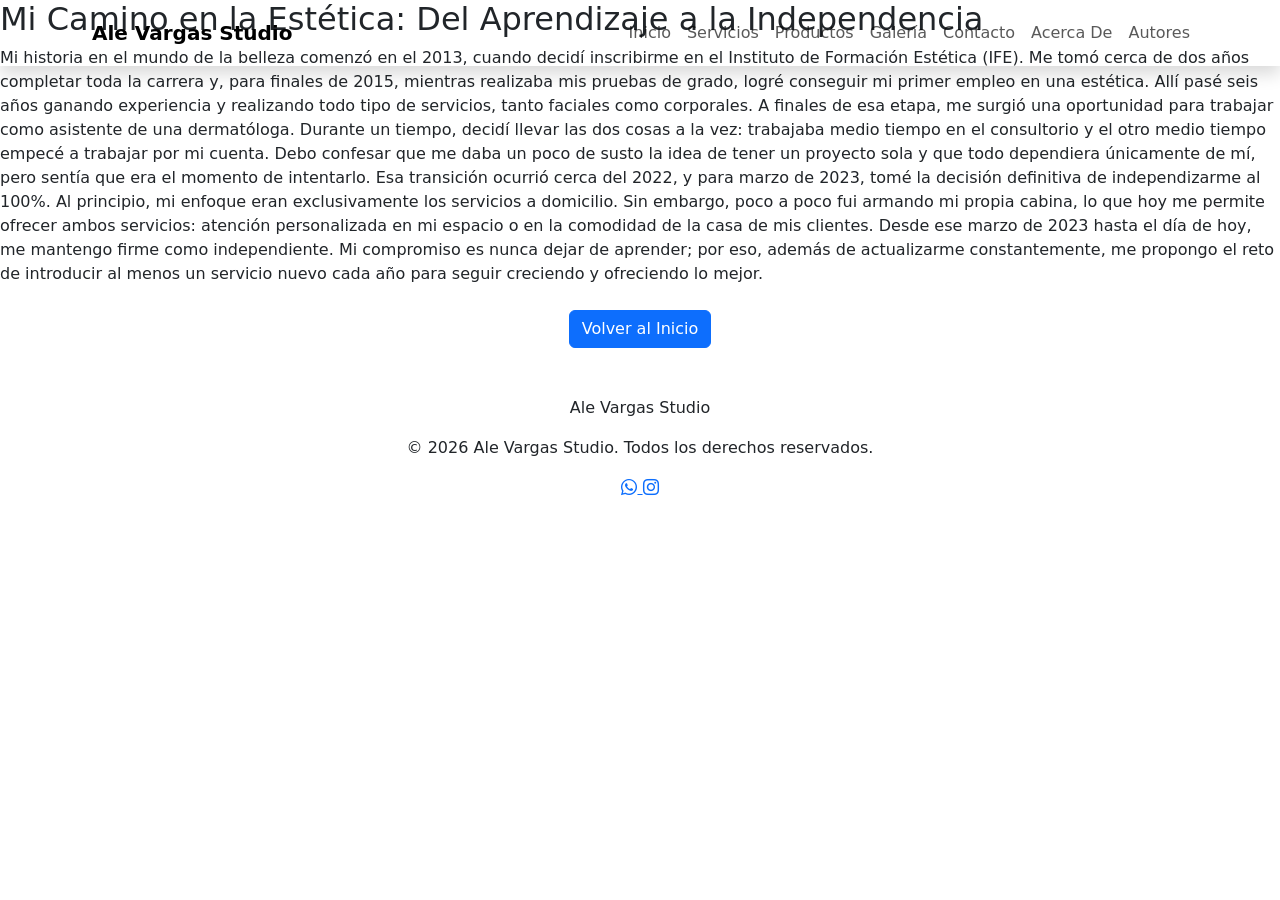
==== acercade.html @ 8d5a927e "Add files via upload" ====
<!DOCTYPE html> <!-- Define que el documento es HTML5 -->
<html lang="en"> <!-- Idioma del documento (aunque aquí está en inglés, tu contenido es español) -->

<head>
  <meta charset="UTF-8"> <!-- Permite caracteres especiales -->
  <meta name="viewport" content="width=device-width, initial-scale=1.0"> <!-- Hace el diseño responsive -->
  <title>Acerca De - Ale Vargas Studio</title> <!-- Título de la pestaña -->

  <!-- Bootstrap: framework CSS para estilos y layout -->
  <link href="https://cdn.jsdelivr.net/npm/bootstrap@5.3.0/dist/css/bootstrap.min.css" rel="stylesheet">

  <!-- Librería de iconos -->
  <link href="https://cdn.jsdelivr.net/npm/bootstrap-icons/font/bootstrap-icons.css" rel="stylesheet">

  <!-- CSS personalizado -->
  <link rel="stylesheet" href="css/styles.css">
</head>

<body>

   <!-- NAVBAR: barra de navegación -->
    <nav class="navbar navbar-expand-lg shadow fixed-top">
        <div class="container">

            <!-- LOGO + NOMBRE clickeable -->
            <a href="index.html" class="navbar-brand d-flex align-items-center fw-bold">
                <img id="logoNav" style="height:40px; width:auto; margin-right:10px;"> <!-- Logo dinámico -->
                Ale Vargas Studio
            </a>

            <!-- Audio de fondo -->
            <audio autoplay loop id="musica">
                <source src="assets/audio/musica.mp3" type="audio/mpeg">
            </audio>

            <!-- BOTÓN para menú en móvil -->
            <button class="navbar-toggler" type="button" data-bs-toggle="collapse" data-bs-target="#menu">
                <span class="navbar-toggler-icon"></span>
            </button>

            <!-- MENÚ de navegación -->
            <div class="collapse navbar-collapse" id="menu">
                <ul class="navbar-nav ms-auto text-center">
                    <!-- Links a otras páginas -->
                    <li class="nav-item"><a class="nav-link" href="index.html">Inicio</a></li>
                    <li class="nav-item"><a class="nav-link" href="servicios.html">Servicios</a></li>
                    <li class="nav-item"><a class="nav-link" href="productos.html">Productos</a></li>
                    <li class="nav-item"><a class="nav-link" href="galeria.html">Galería</a></li>
                    <li class="nav-item"><a class="nav-link" href="contacto.html">Contacto</a></li>
                    <li class="nav-item"><a class="nav-link" href="acercade.html">Acerca De</a></li>
                    <li class="nav-item"><a class="nav-link" href="autores.html">Autores</a></li>
                </ul>
            </div>

        </div>
    </nav>

  <!-- CONTENEDOR principal con fondo personalizado -->
  <div class="ulta-container">

    <!-- Tarjeta visual que contiene todo el contenido -->
    <div class="ulta-card">

      <!-- Contenido interno -->
      <div class="ulta-content">

        <!-- Título principal -->
        <h2 class="ulta-title">Mi Camino en la Estética: Del Aprendizaje a la Independencia</h2>

        <!-- Texto largo descriptivo (historia del negocio) -->
        <p class="ulta-text">
          <!-- Historia profesional -->
          Mi historia en el mundo de la belleza comenzó en el 2013, cuando decidí inscribirme en el Instituto de
          Formación Estética (IFE). Me tomó cerca de dos años completar toda la carrera y, para finales de 2015,
          mientras realizaba mis pruebas de grado, logré conseguir mi primer empleo en una estética. Allí pasé seis años
          ganando experiencia y realizando todo tipo de servicios, tanto faciales como corporales.
          A finales de esa etapa, me surgió una oportunidad para trabajar como asistente de una dermatóloga. Durante un
          tiempo, decidí llevar las dos cosas a la vez: trabajaba medio tiempo en el consultorio y el otro medio tiempo
          empecé a trabajar por mi cuenta. Debo confesar que me daba un poco de susto la idea de tener un proyecto sola
          y que todo dependiera únicamente de mí, pero sentía que era el momento de intentarlo.
          Esa transición ocurrió cerca del 2022, y para marzo de 2023, tomé la decisión definitiva de independizarme al
          100%. Al principio, mi enfoque eran exclusivamente los servicios a domicilio. Sin embargo, poco a poco fui
          armando mi propia cabina, lo que hoy me permite ofrecer ambos servicios: atención personalizada en mi espacio
          o en la comodidad de la casa de mis clientes.
          Desde ese marzo de 2023 hasta el día de hoy, me mantengo firme como independiente. Mi compromiso es nunca
          dejar de aprender; por eso, además de actualizarme constantemente, me propongo el reto de introducir al menos
          un servicio nuevo cada año para seguir creciendo y ofreciendo lo mejor.
        </p>

        <!-- Contenedor donde JS insertará imágenes dinámicamente -->
        <div id="galeria" class="mt-4 row"></div>

      </div>

      <!-- BOTÓN para volver al inicio -->
      <div class="text-center mb-5">
        <a href="index.html" class="btn btn-primary">Volver al Inicio</a>
      </div>

    </div>
  </div>

  <!-- FOOTER: pie de página -->
  <footer class="footer-glass text-center">

    <div class="container">

      <!-- Nombre de la marca -->
      <p class="footer-brand">Ale Vargas Studio</p>

      <!-- Derechos de autor -->
      <p class="footer-copy">© 2026 Ale Vargas Studio. Todos los derechos reservados.</p>

      <!-- Redes sociales -->
      <div class="social-icons">

        <!-- WhatsApp -->
        <a href="https://api.whatsapp.com/send/?phone=86321517&text&type=phone_number&app_absent=0" target="_blank"
          class="social-icon whatsapp">
          <i class="bi bi-whatsapp"></i>
        </a>

        <!-- Instagram -->
        <a href="https://www.instagram.com/alevargas_studio/" target="_blank" class="social-icon instagram">
          <i class="bi bi-instagram"></i>
        </a>

      </div>

    </div>

  </footer>

  <!-- Script JS que probablemente carga la galería dinámica -->
  <script src="js/acercade.js"></script>

</body>

</html>
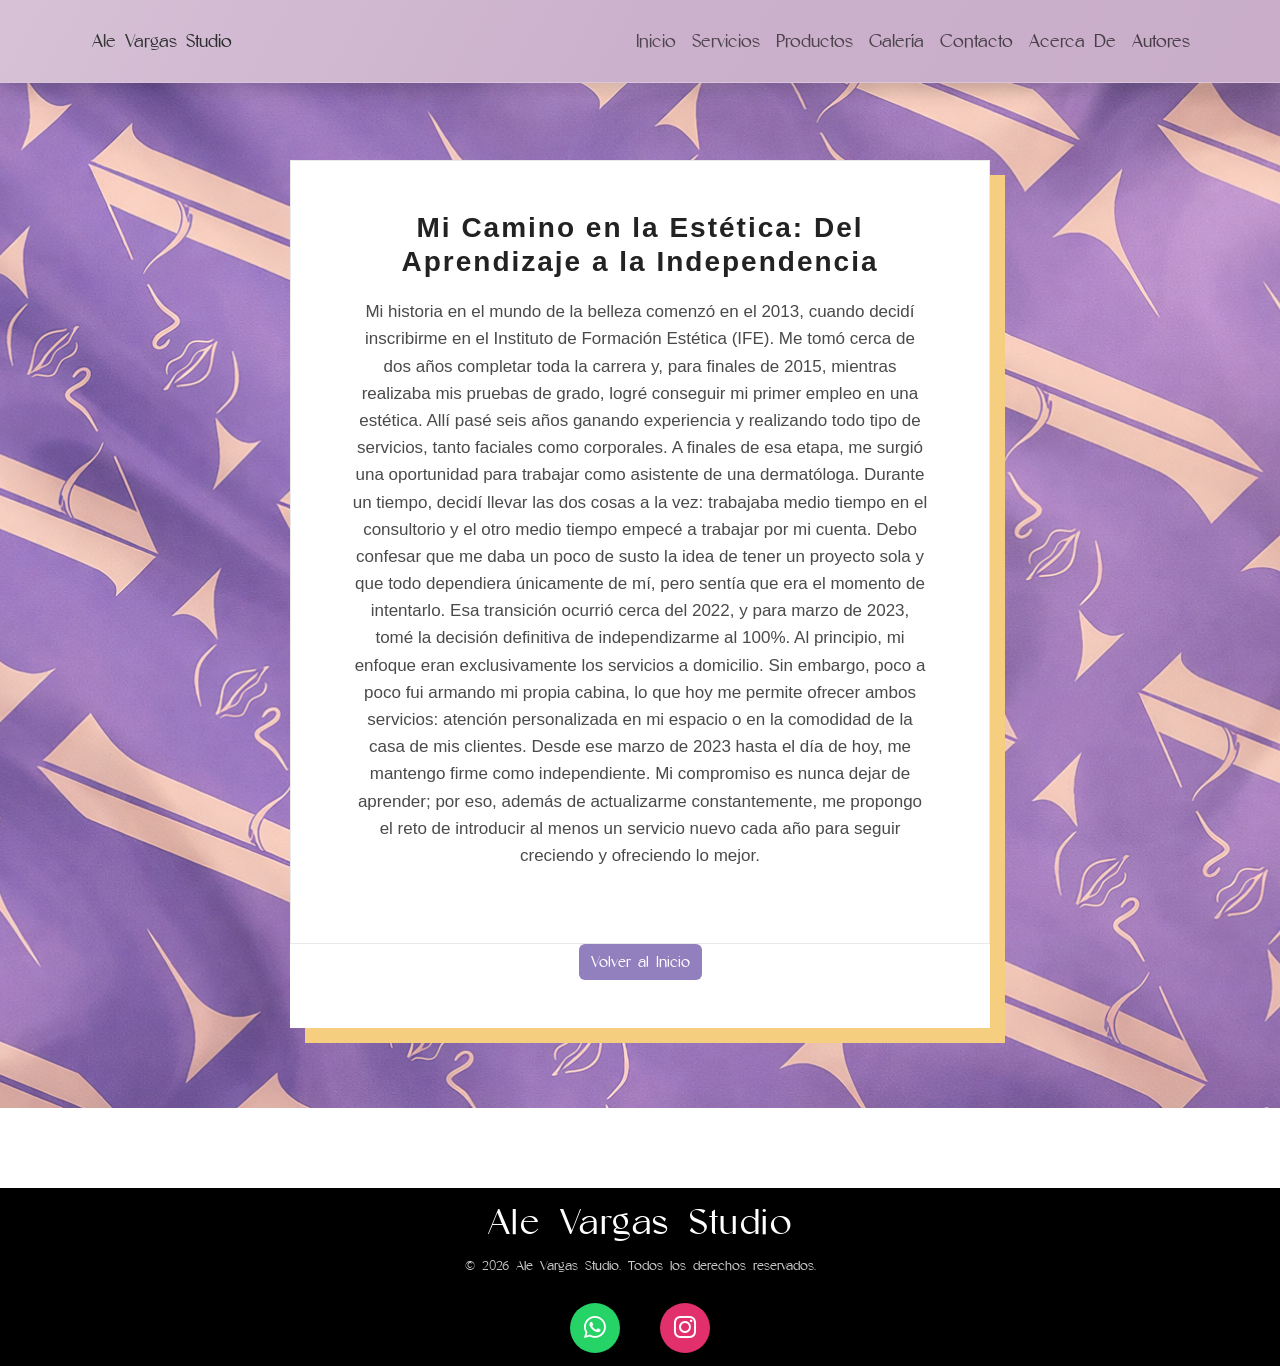
==== commit ba3b1ca6: "Update acercade.html" ====
--- a/acercade.html
+++ b/acercade.html
@@ -18,30 +18,30 @@
 
 <body>
 
-   <!-- NAVBAR: barra de navegación -->
+    <!-- Audio automático en loop -->
+    <audio autoplay loop id="musica">
+        <source src="assets/audio/musica.mp3" type="audio/mpeg"> <!-- Archivo de audio -->
+    </audio>
+
+    <!-- NAVBAR fija arriba -->
     <nav class="navbar navbar-expand-lg shadow fixed-top">
         <div class="container">
 
-            <!-- LOGO + NOMBRE clickeable -->
+            <!-- Logo + nombre -->
             <a href="index.html" class="navbar-brand d-flex align-items-center fw-bold">
                 <img id="logoNav" style="height:40px; width:auto; margin-right:10px;"> <!-- Logo dinámico -->
                 Ale Vargas Studio
             </a>
 
-            <!-- Audio de fondo -->
-            <audio autoplay loop id="musica">
-                <source src="assets/audio/musica.mp3" type="audio/mpeg">
-            </audio>
-
-            <!-- BOTÓN para menú en móvil -->
+            <!-- Botón hamburguesa (móvil) -->
             <button class="navbar-toggler" type="button" data-bs-toggle="collapse" data-bs-target="#menu">
                 <span class="navbar-toggler-icon"></span>
             </button>
 
-            <!-- MENÚ de navegación -->
+            <!-- Menú de navegación -->
             <div class="collapse navbar-collapse" id="menu">
                 <ul class="navbar-nav ms-auto text-center">
-                    <!-- Links a otras páginas -->
+                    <!-- Links a páginas -->
                     <li class="nav-item"><a class="nav-link" href="index.html">Inicio</a></li>
                     <li class="nav-item"><a class="nav-link" href="servicios.html">Servicios</a></li>
                     <li class="nav-item"><a class="nav-link" href="productos.html">Productos</a></li>
@@ -136,4 +136,4 @@
 
 </body>
 
-</html>+</html>
--- a/css/styles.css
+++ b/css/styles.css
@@ -0,0 +1,772 @@
+/* ================= FUENTE BUTLER ================= */
+@font-face {
+  font-family: 'Butler';
+  src: url('../fonts/Butler-Free-Bd.otf') format('opentype');
+  font-weight: bold;
+  font-style: normal;
+}
+
+@font-face {
+  font-family: 'Mangiola';
+  src: url('../fonts/Mangiola-Regular.ttf') format('opentype');
+  font-weight: bold;
+  font-style: normal;
+}
+
+/* ================= BASE ================= */
+body {
+  font-family: 'Mangiola', sans-serif;
+  padding-top: 80px;
+}
+
+/* ================= COLORES ================= */
+:root {
+  --morado: #917FBE;
+  --lila: #C9ADC9;
+  --dorado: #F5CE80;
+  --rosa: #F0B9A6;
+}
+
+
+/* ================= TITULOS ================= */
+h1,
+h2,
+h3,
+h4,
+h5 {
+  font-family: 'Butler', serif;
+  letter-spacing: 2px;
+  text-transform: uppercase;
+  color: var(--morado);
+}
+
+/* navbar */
+.navbar {
+  position: fixed;
+  top: 0;
+  width: 100%;
+  z-index: 1000;
+
+
+  background: #C9ADC9;
+
+  backdrop-filter: blur(14px);
+  -webkit-backdrop-filter: blur(14px);
+  padding: 1rem 1rem;
+
+  border-bottom: 1px solid rgba(255, 255, 255, 0.3);
+
+  box-shadow: 0 2px 10px rgba(0, 0, 0, 0.08);
+}
+
+.navbar a {
+  font-size: 1.2rem;
+}
+
+.navbar a:hover {
+  color: #ffffff !important;
+}
+
+.navbar::before {
+  content: "";
+  position: absolute;
+  inset: 0;
+
+  background: linear-gradient(120deg,
+      rgba(255, 255, 255, 0.25),
+      rgba(255, 255, 255, 0.05),
+      transparent);
+
+  pointer-events: none;
+}
+
+
+
+/* ================= CAROUSEL ================= */
+.carousel-caption {
+  background-color: rgba(0, 0, 0, 0.4);
+  padding: 15px;
+  border-radius: 10px;
+}
+
+/* ================= CARDS ================= */
+.card {
+  border: none;
+  background-color: var(--rosa);
+  transition: transform 0.3s, opacity 0.5s;
+  transform: translateY(20px);
+  opacity: 0;
+  animation: aparecer 0.5s forwards;
+}
+
+.card:hover {
+  transform: scale(1.05);
+}
+
+/* ================= GALERIA ================= */
+img {
+  transition: 0.3s;
+}
+
+img:hover {
+  transform: scale(1.03);
+}
+
+/* ================= BOTON ================= */
+.btn-primary {
+  background-color: var(--morado);
+  border: none;
+}
+
+.btn-primary:hover {
+  background-color: var(--dorado);
+}
+
+/* ================= FOOTER ================= */
+.footer-glass {
+  background: black;
+
+  backdrop-filter: none;
+  -webkit-backdrop-filter: none;
+
+  border-top: 1px solid rgba(0, 0, 0, 0.1);
+
+  padding: 0.2rem 1rem;
+  margin-top: 80px;
+
+  color: white;
+  text-align: center;
+}
+
+.footer-brand {
+  font-size: 2.4rem;
+  font-weight: 600;
+  letter-spacing: 1.5px;
+  margin-bottom: 5px;
+}
+
+.footer-copy {
+  font-size: 0.9rem;
+  opacity: 0.8;
+}
+
+/* ICONOS */
+.social-icons {
+  display: flex;
+  justify-content: center;
+  gap: 20px;
+}
+
+/* BOTONES */
+.social-icon {
+  width: 50px;
+  height: 50px;
+  display: flex;
+  justify-content: center;
+  align-items: center;
+  border-radius: 50%;
+  font-size: 22px;
+  color: white;
+  transition: all 0.3s ease;
+  background: #C9ADC9;
+  box-shadow: 0 5px 15px rgba(0, 0, 0, 0.15);
+}
+
+/* HOVER GENERAL */
+.social-icon:hover {
+  transform: scale(1.15) translateY(-3px);
+}
+
+/* COLORES BRAND */
+.whatsapp:hover {
+  background: #25D366;
+}
+
+.instagram:hover {
+  background: #E1306C;
+}
+
+/* HERO */
+.hero {
+  height: 100vh;
+  background: linear-gradient(rgba(0, 0, 0, 0.4), rgba(0, 0, 0, 0.4)),
+    url('../assets/img/AV0.jpeg') center/cover;
+}
+
+/* TITULOS */
+h1 {
+  font-size: 3rem;
+}
+
+/* titulo de servicios */
+.servicios-section {
+  margin-top: 100px;
+}
+
+/* CONTENEDOR CAROUSEL DE SERVICIOS */
+.services-carousel {
+  display: flex;
+  gap: 2rem;
+  overflow-x: auto;
+  scroll-snap-type: x mandatory;
+  padding-bottom: 1rem;
+}
+
+/* CONTENEDOR DE SERVICIOS */
+.carousel-indicator {
+  width: 100%;
+  height: 6px;
+  background: rgba(255, 255, 255, 0.2);
+  border-radius: 10px;
+  margin-top: 1rem;
+  margin-bottom: 75px;
+  overflow: hidden;
+}
+
+
+
+/* CARD */
+.service-card {
+  min-width: 360px;
+  max-width: 270px;
+  flex: 0 0 auto;
+
+  scroll-snap-align: center;
+
+  border-radius: 20px;
+  overflow: hidden;
+
+  /* glass morado */
+  background: rgba(210, 190, 210, 0.25);
+  backdrop-filter: blur(16px);
+  -webkit-backdrop-filter: blur(16px);
+
+  border: 1px solid rgba(255, 255, 255, 0.3);
+  box-shadow: 0 10px 30px rgba(0, 0, 0, 0.1);
+
+  transition: transform 0.3s ease;
+}
+
+.service-card:hover {
+  transform: scale(1.05);
+}
+
+/* IMAGENES */
+.card-carousel {
+  display: flex;
+  overflow-x: auto;
+  scroll-snap-type: x mandatory;
+}
+
+.card-carousel::-webkit-scrollbar {
+  display: none;
+}
+
+.card-carousel img {
+  width: 100%;
+  height: 350px;
+  object-fit: cover;
+
+  flex: 0 0 100%;
+  scroll-snap-align: center;
+}
+
+/* TEXTO */
+.card-content {
+  padding: 1rem;
+}
+
+.card-content h3 {
+  font-size: 1.2rem;
+  margin-bottom: 0.5rem;
+}
+
+.card-content p {
+  font-size: 0.95rem;
+  opacity: 0.8;
+}
+
+/* GALERIA */
+.gallery-img {
+  border-radius: 15px;
+  transition: 0.3s;
+}
+
+.gallery-img:hover {
+  transform: scale(1.05);
+}
+
+/* FORM */
+.contact-form {
+  max-width: 500px;
+}
+
+
+
+@keyframes aparecer {
+  to {
+    opacity: 1;
+    transform: translateY(0);
+  }
+}
+
+.accordion-button {
+  background-color: #C9ADC9;
+  color: white;
+  font-weight: bold;
+}
+
+.accordion-button:not(.collapsed) {
+  background-color: #917FBE;
+}
+
+.accordion-body {
+  background-color: #F0B9A6;
+}
+
+.hero-carousel {
+  position: relative;
+  height: 100vh;
+  overflow: hidden;
+}
+
+/* IMÁGENES */
+.hero-carousel img {
+  height: 100vh;
+  object-fit: cover;
+}
+
+.hero-carousel .carousel {
+  position: relative;
+  z-index: 1;
+}
+
+.hero-overlay {
+  position: absolute;
+  top: 0;
+  left: 0;
+  z-index: 2;
+
+  width: 100%;
+  height: 100%;
+
+  background: linear-gradient(rgba(0, 0, 0, 0.7),
+      rgba(0, 0, 0, 0.4));
+
+  display: flex;
+  justify-content: center;
+  align-items: center;
+  flex-direction: column;
+
+  color: white;
+  text-align: center;
+}
+
+/* TEXTO */
+.hero-overlay h1 {
+  font-size: 3.5rem;
+  font-family: 'Butler', serif;
+  text-shadow: 2px 2px 10px rgba(0, 0, 0, 0.9);
+  animation: fadeUp 1s ease;
+}
+
+.hero-overlay p {
+  font-size: 1.2rem;
+  text-shadow: 1px 1px 8px rgba(0, 0, 0, 0.8);
+}
+
+/* ANIMACIÓN */
+@keyframes fadeUp {
+  from {
+    opacity: 0;
+    transform: translateY(30px);
+  }
+
+  to {
+    opacity: 1;
+    transform: translateY(0);
+  }
+}
+
+.carousel-item img {
+  transition: transform 5s ease;
+}
+
+.carousel-item.active img {
+  transform: scale(1.1);
+}
+
+
+
+/* ================= REDES SOCIALES ================= */
+.social-bar {
+  position: fixed;
+  top: 70%;
+  right: 20px;
+  transform: translateY(-50%);
+  z-index: 999;
+}
+
+.social {
+  display: flex;
+  justify-content: center;
+  align-items: center;
+  width: 50px;
+  height: 50px;
+  margin: 10px 0;
+  border-radius: 50%;
+  color: white;
+  font-size: 22px;
+  transition: 0.3s;
+}
+
+/* COLORES */
+.whatsapp {
+  background: #25D366;
+  margin: 10px;
+}
+
+.instagram {
+  background: #E1306C;
+  margin: 10px;
+}
+
+/* HOVER */
+.social:hover {
+  transform: scale(1.2);
+}
+
+/* --- SECCIÓN ACERCA DE  --- */
+
+.ulta-container {
+  background-color: #f0f0f0;
+  background-image: url('../assets/img/Patrongeometrico.png');
+  background-repeat: no-repeat;
+  background-position: center center;
+  background-size: cover;
+
+  width: 100%;
+  min-height: 100vh;
+  padding: 80px 20px;
+
+  display: flex;
+  justify-content: center;
+  align-items: flex-start;
+
+  box-sizing: border-box;
+}
+
+.ulta-card {
+  background-color: #ffffff;
+  max-width: 700px;
+  width: 100%;
+  position: relative;
+
+
+  box-shadow: 15px 15px 0px 0px #F5CE80;
+}
+
+.ulta-content {
+  padding: 50px 60px;
+  text-align: center;
+  border: 1px solid #ebeaea;
+}
+
+.ulta-title {
+  font-family: 'Segoe UI', Tahoma, Geneva, Verdana, sans-serif;
+  font-size: 28px;
+  font-weight: bold;
+  color: #222222;
+  margin-bottom: 20px;
+  text-transform: none;
+}
+
+.ulta-text {
+  font-family: 'Segoe UI', Tahoma, Geneva, Verdana, sans-serif;
+  font-size: 17px;
+  line-height: 1.6;
+  color: #4a4a4a;
+  margin: 0;
+}
+
+.imagen-acerca {
+  max-width: 200px;
+  border-radius: 10px;
+}
+
+
+/* --- AJUSTE PARA MÓVILES --- */
+@media (max-width: 768px) {
+  .ulta-content {
+    padding: 30px 25px;
+  }
+
+  .ulta-card {
+    box-shadow: 10px 10px 0px 0px #F5CE80;
+  }
+
+  .ulta-title {
+    font-size: 22px;
+  }
+}
+
+/* --- FIN DE ACERCA DE --- */
+
+
+/* ================= AUTORES ================= */
+.author-card {
+  background: #ffffff;
+  border-radius: 20px;
+  padding: 25px;
+  margin: 0 auto;
+  /* Corrige el descuadre al alejar la pantalla */
+  width: 100%;
+  max-width: 400px;
+
+  box-shadow: 0 10px 25px rgba(0, 0, 0, 0.08);
+  transition: transform 0.3s ease, box-shadow 0.3s ease;
+
+  display: flex;
+  flex-direction: column;
+  align-items: center;
+  text-align: center;
+  height: 100%;
+}
+
+/* IMAGEN PERFIL */
+
+.author-card h4 {
+  margin: 10px 0 5px;
+  font-weight: 600;
+}
+
+.author-card p {
+  margin-bottom: 10px;
+}
+
+
+.cedula {
+  font-size: 13px;
+  color: #666;
+  margin-bottom: 15px;
+}
+
+.contact {
+  font-size: 14px;
+  margin-bottom: 10px;
+}
+
+.socials a {
+  margin: 0 5px;
+  font-size: 18px;
+  color: #333;
+  transition: 0.3s;
+}
+
+.socials a:hover {
+  color: #F5CE80;
+}
+
+/* parrafo de autores */
+.about-text-section {
+  padding: 80px 20px;
+}
+
+.autores-texto {
+  max-width: 800px;
+  margin: 20px auto;
+  line-height: 1.8;
+  font-size: 1.1rem;
+
+  text-align: justify;
+}
+
+.about-text {
+  max-width: 700px;
+  margin: 0 auto;
+
+  font-size: 1.2rem;
+  line-height: 1.8;
+
+  color: #444;
+
+  /* fuente elegante */
+  font-family: 'Playfair Display', serif;
+
+  /* efecto suave */
+  opacity: 0.9;
+}
+
+/* ================= GALERÍA ================= */
+
+
+.galeria-item img,
+.galeria-item video {
+  width: 100%;
+  height: 100%;
+  object-fit: cover;
+  display: block;
+}
+
+.galeria-grid {
+  display: grid;
+  grid-template-columns: repeat(3, 1fr);
+  gap: 15px;
+}
+
+/* OVERLAY */
+.galeria-section::before {
+  content: "";
+  position: absolute;
+  inset: 0;
+  background: rgba(0, 0, 0, 0.35);
+}
+
+/* CONTENIDO */
+.galeria-section .container {
+  position: relative;
+  z-index: 2;
+}
+
+/* CARD */
+.galeria-card {
+  background: white;
+  border-radius: 20px;
+  padding: 10px;
+  box-shadow: 0 8px 20px rgba(0, 0, 0, 0.15);
+  overflow: hidden;
+}
+
+.galeria-item {
+  width: 100%;
+  aspect-ratio: 4 / 5;
+  overflow: hidden;
+  border-radius: 15px;
+}
+
+/* reviews  */
+.review-card {
+  background: #f8f8f8;
+  border-radius: 15px;
+  box-shadow: 0 5px 15px rgba(0, 0, 0, 0.08);
+  transition: 0.3s;
+}
+
+.review-card:hover {
+  transform: translateY(-5px);
+}
+
+.review-img {
+  width: 70px;
+  height: 70px;
+  border-radius: 50%;
+  object-fit: cover;
+}
+
+.review-text {
+  font-size: 0.9rem;
+  color: #555;
+}
+
+
+/* productos  */
+.precio-producto {
+  color: #e91e63;
+  font-size: 18px;
+  font-weight: bold;
+  margin-top: 5px;
+}
+
+/*
+Panel de Noticias
+*/
+#panelNoticias .card {
+  border-radius: 15px;
+  overflow: hidden;
+  transition: 0.3s;
+}
+
+#panelNoticias .card:hover {
+  transform: translateY(-5px);
+}
+
+
+
+
+/* ================= HERO AUTORES ================= */
+.authors-hero {
+  padding: 140px 20px 60px;
+  background: linear-gradient(135deg, #917FBE, #C9ADC9);
+  color: white;
+}
+
+.authors-hero h1 {
+  font-size: 3rem;
+  color: white;
+}
+
+.authors-hero p {
+  opacity: 0.9;
+}
+
+/* ================= TARJETAS AUTORES ================= */
+
+.author-card:hover {
+  transform: translateY(-10px) !important;
+  box-shadow: 0 20px 40px rgba(0, 0, 0, 0.12);
+}
+
+/* IMAGEN */
+.author-img {
+  width: 130px;
+  height: 130px;
+  object-fit: cover;
+  border-radius: 50%;
+  border: 4px solid #C9ADC9;
+  margin-bottom: 15px;
+}
+
+/* TEXTO */
+.role {
+  display: block;
+  color: #917FBE;
+  font-weight: bold;
+  margin-bottom: 5px;
+}
+
+/* ICONOS */
+.socials {
+  margin-top: 15px;
+}
+
+.socials a {
+  display: inline-flex;
+  width: 45px;
+  height: 45px;
+  justify-content: center;
+  align-items: center;
+  border-radius: 50%;
+  background: #C9ADC9;
+  color: white;
+  margin: 5px;
+  transition: 0.3s;
+}
+
+.socials a:hover {
+  transform: scale(1.1);
+  background: #917FBE;
+}
+
+/* BOTÓN */
+.btn-main {
+  background: #917FBE;
+  color: white;
+  padding: 10px 25px;
+  border-radius: 30px;
+  transition: 0.3s;
+}
+
+.btn-main:hover {
+  background: #F5CE80;
+  color: black;
+}
